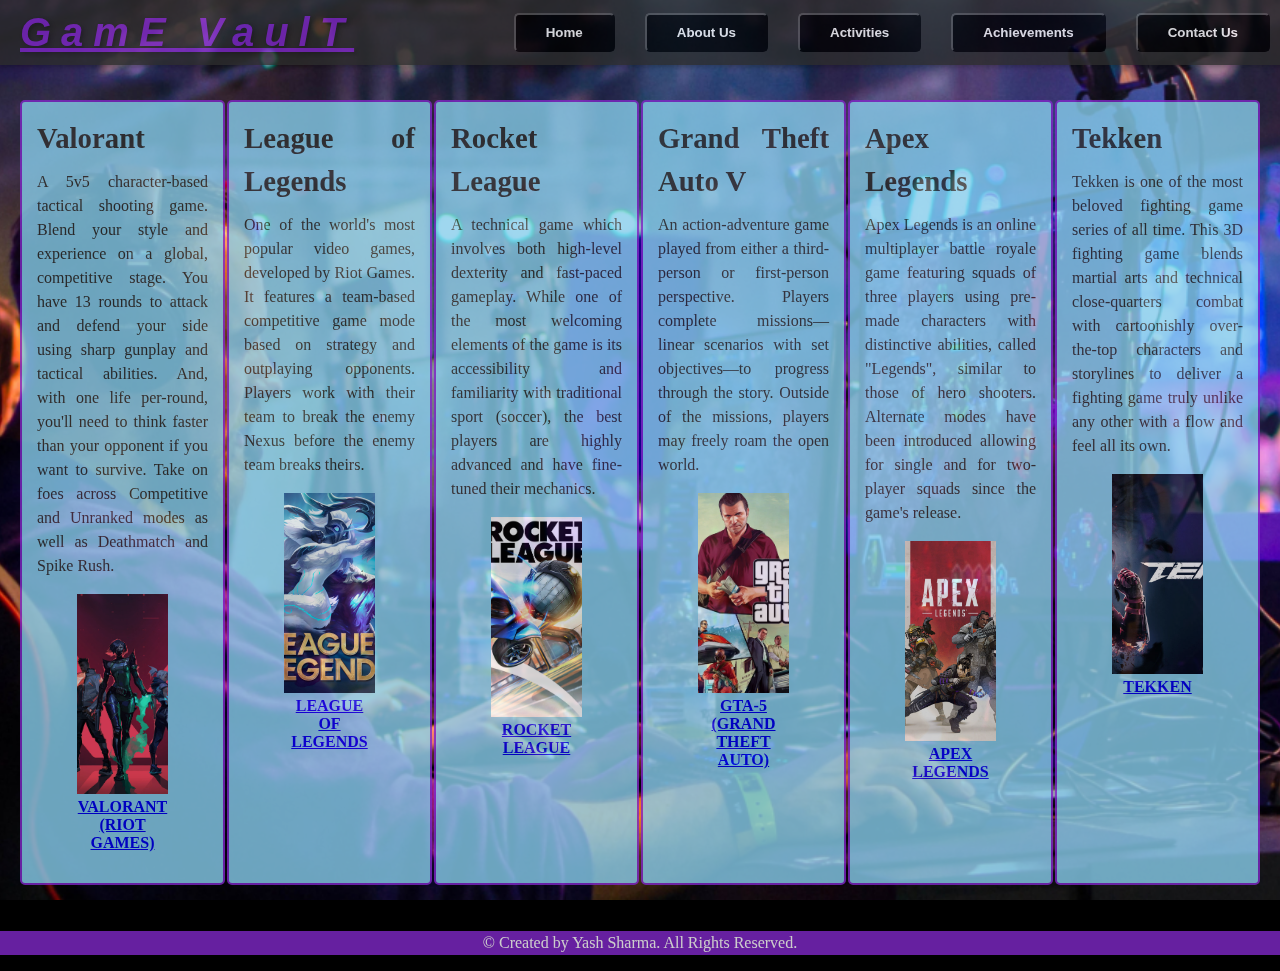
==== index.html @ 1a529c9e "Update and rename GameVault.html to index.html" ====
<!DOCTYPE html>
<html lang="en">
<head>
    <meta charset="UTF-8">
    <meta name="viewport" content="width=device-width, initial-scale=1.0">
    <link rel="stylesheet" href="./styles.css" href="https://fonts.googleapis.com/css2?family=Poppins:wght@400;700&display=swap">
    <title>WSD ASSIGNMENT</title>
</head>
<body>
    <header>
        <nav class="navigation-bar"> <h1 class="game-vault-heading">GamE VaulT</h1>
            <div class="nav-links">
                <button class="active"><a href="#">Home</a></button>
                <button><a href="./About.html">About Us</a></button>
                <button><a href="./Activities.html">Activities</a></button>
                <button><a href="./Achievements.html">Achievements</a></button>
                <button><a href="./Contact.html">Contact Us</a></button>
            </div>
        </nav>
    </header>
    <div class="flex-container">
        <div class="flex-items">
            <div class="text-description">
                <h2>Valorant</h2>
                <p>A 5v5 character-based tactical shooting game. Blend your style and experience on a global, competitive stage. You have 13 rounds to attack and defend your side using sharp gunplay and tactical abilities. And, with one life per-round, you'll need to think faster than your opponent if you want to survive. Take on foes across Competitive and Unranked modes as well as Deathmatch and Spike Rush.</p>
            </div>
            <figure>
                <a href="https://playvalorant.com/"><img src="./images/valorant.jpg" alt="">
                <figcaption><b>VALORANT (RIOT GAMES)</b></figcaption></a>
            </figure>
        </div>
        <div class="flex-items">
            <div class="text-description">
                <h2>League of Legends</h2>
                <p>One of the world's most popular video games, developed by Riot Games. It features a team-based competitive game mode based on strategy and outplaying opponents. Players work with their team to break the enemy Nexus before the enemy team breaks theirs.</p>
            </div>
            <figure>
                <a href="https://www.leagueoflegends.com/"><img src="./images/LeagueofLegends.jpg" alt="">
                <figcaption><b>LEAGUE OF LEGENDS</b></figcaption></a>
            </figure>
        </div>
        <div class="flex-items">
            <div class="text-description">
                <h2>Rocket League</h2>
                <p>A technical game which involves both high-level dexterity and fast-paced gameplay. While one of the most welcoming elements of the game is its accessibility and familiarity with traditional sport (soccer), the best players are highly advanced and have fine-tuned their mechanics.</p>
            </div>
            <figure>
                <a href="https://www.rocketleague.com/"><img src="./images/rocketleague.jpg" alt="">
                <figcaption><b>ROCKET LEAGUE</b></figcaption></a>
            </figure>
        </div>
        <div class="flex-items">
            <div class="text-description">
                <h2>Grand Theft Auto V</h2>
                <p>An action-adventure game played from either a third-person or first-person perspective. Players complete missions—linear scenarios with set objectives—to progress through the story. Outside of the missions, players may freely roam the open world.</p>
            </div>
            <figure>
                <a href="https://www.rockstargames.com/gta-v"><img src="./images/gta-5.jpg" alt="">
                <figcaption><b>GTA-5 (GRAND THEFT AUTO)</b></figcaption></a>
            </figure>
        </div>
        <div class="flex-items">
            <div class="text-description">
                <h2>Apex Legends</h2>
                <p>Apex Legends is an online multiplayer battle royale game featuring squads of three players using pre-made characters with distinctive abilities, called "Legends", similar to those of hero shooters. Alternate modes have been introduced allowing for single and for two-player squads since the game's release.</p>
            </div>
            <figure>
                <a href="https://www.ea.com/games/apex-legends"><img src="./images/apex-legends.jpg" alt="">
                <figcaption><b>APEX LEGENDS</b></figcaption></a>
            </figure>
        </div>
        <div class="flex-items">
            <div class="text-description">
                <h2>Tekken</h2>
                <p>Tekken is one of the most beloved fighting game series of all time. This 3D fighting game blends martial arts and technical close-quarters combat with cartoonishly over-the-top characters and storylines to deliver a fighting game truly unlike any other with a flow and feel all its own.</p>
            </div>
            <figure>
                <a href="https://tekken.com/"><img src="./images/tekken.jpg" alt="">
                <figcaption><b>TEKKEN</b></figcaption></a>
            </figure>
        </div>
    </div>
    <footer>
        <p>&copy; Created by Yash Sharma. All Rights Reserved.</p>
    </footer>
</body>
</html>
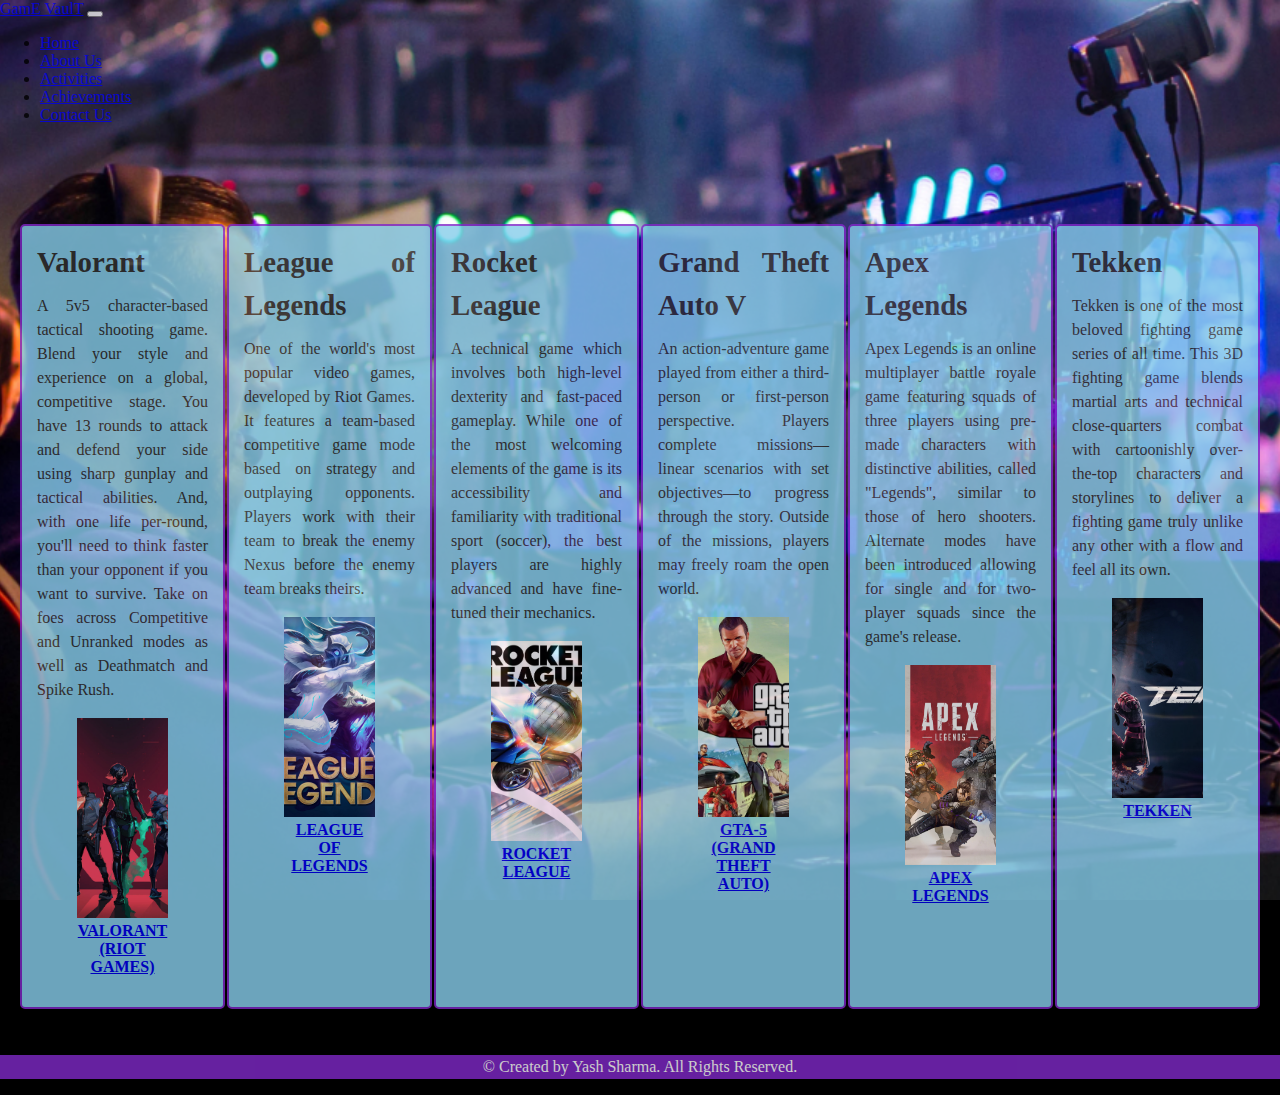
==== commit 9e077328: "Update index.html" ====
--- a/index.html
+++ b/index.html
@@ -8,13 +8,29 @@
 </head>
 <body>
     <header>
-        <nav class="navigation-bar"> <h1 class="game-vault-heading">GamE VaulT</h1>
-            <div class="nav-links">
-                <button class="active"><a href="#">Home</a></button>
-                <button><a href="./About.html">About Us</a></button>
-                <button><a href="./Activities.html">Activities</a></button>
-                <button><a href="./Achievements.html">Achievements</a></button>
-                <button><a href="./Contact.html">Contact Us</a></button>
+        <nav class="navbar navbar-expand-lg navbar-dark bg-dark">
+            <a class="navbar-brand" href="#">GamE VaulT</a>
+            <button class="navbar-toggler" type="button" data-toggle="collapse" data-target="#navbarNav" aria-controls="navbarNav" aria-expanded="false" aria-label="Toggle navigation">
+                <span class="navbar-toggler-icon"></span>
+            </button>
+            <div class="collapse navbar-collapse" id="navbarNav">
+                <ul class="navbar-nav ml-auto">
+                    <li class="nav-item">
+                        <a class="nav-link" href="./GameVault.html">Home</a>
+                    </li>
+                    <li class="nav-item">
+                        <a class="nav-link" href="./About.html">About Us</a>
+                    </li>
+                    <li class="nav-item active">
+                        <a class="nav-link" href="#">Activities</a>
+                    </li>
+                    <li class="nav-item">
+                        <a class="nav-link" href="./Achievements.html">Achievements</a>
+                    </li>
+                    <li class="nav-item">
+                        <a class="nav-link" href="./Contact.html">Contact Us</a>
+                    </li>
+                </ul>
             </div>
         </nav>
     </header>
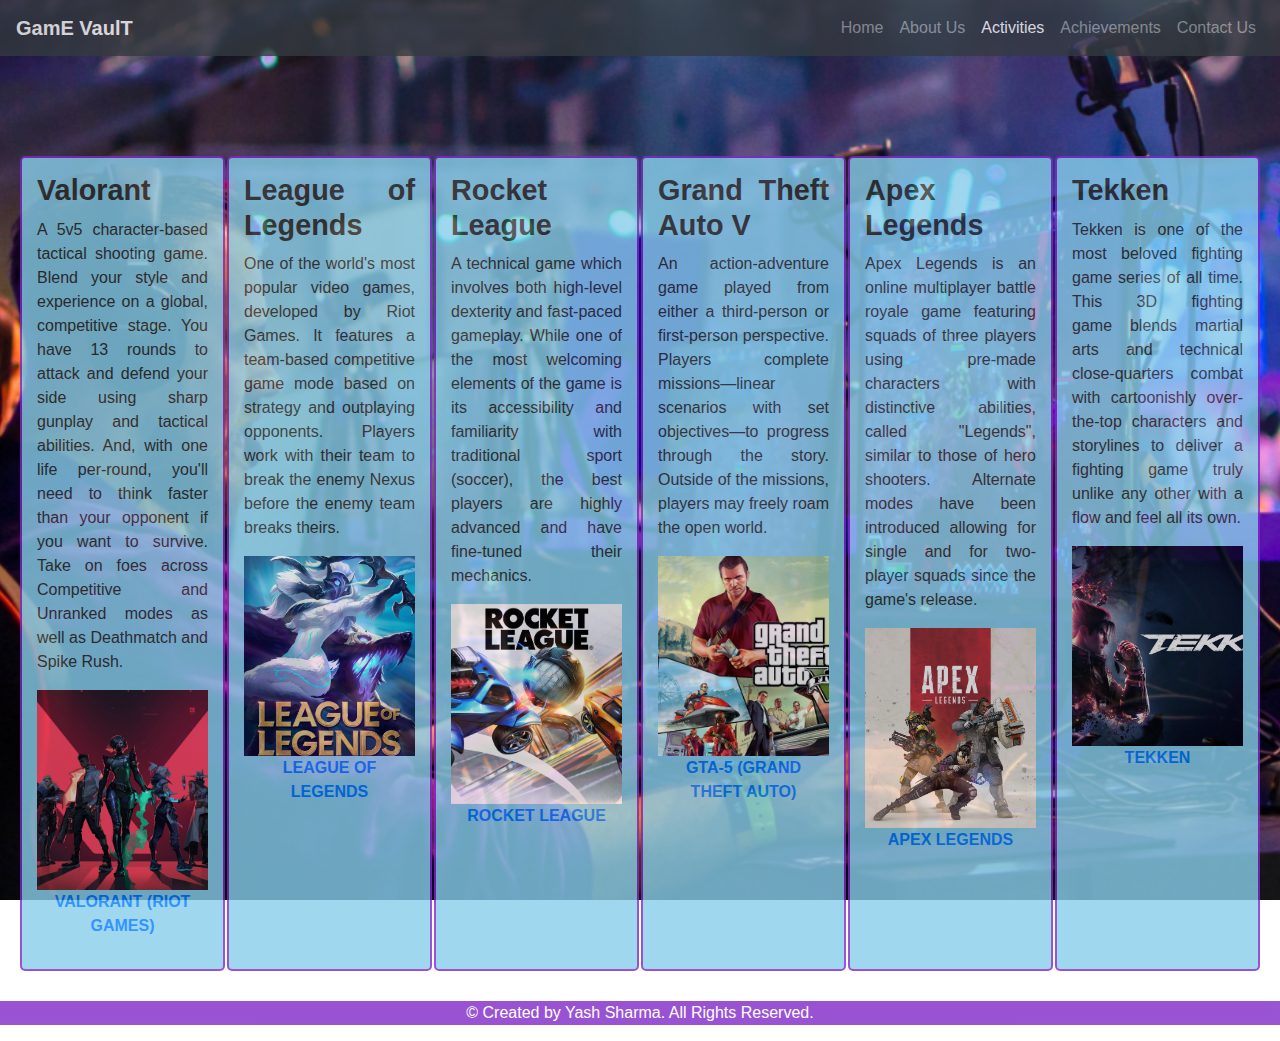
==== commit cce595a3: "Update index.html" ====
--- a/index.html
+++ b/index.html
@@ -4,6 +4,7 @@
     <meta charset="UTF-8">
     <meta name="viewport" content="width=device-width, initial-scale=1.0">
     <link rel="stylesheet" href="./styles.css" href="https://fonts.googleapis.com/css2?family=Poppins:wght@400;700&display=swap">
+    <link rel="stylesheet" href="https://stackpath.bootstrapcdn.com/bootstrap/4.5.2/css/bootstrap.min.css">
     <title>WSD ASSIGNMENT</title>
 </head>
 <body>
@@ -16,13 +17,13 @@
             <div class="collapse navbar-collapse" id="navbarNav">
                 <ul class="navbar-nav ml-auto">
                     <li class="nav-item">
-                        <a class="nav-link" href="./GameVault.html">Home</a>
+                        <a class="nav-link" href="#">Home</a>
                     </li>
                     <li class="nav-item">
                         <a class="nav-link" href="./About.html">About Us</a>
                     </li>
                     <li class="nav-item active">
-                        <a class="nav-link" href="#">Activities</a>
+                        <a class="nav-link" href="./Activities.html">Activities</a>
                     </li>
                     <li class="nav-item">
                         <a class="nav-link" href="./Achievements.html">Achievements</a>
